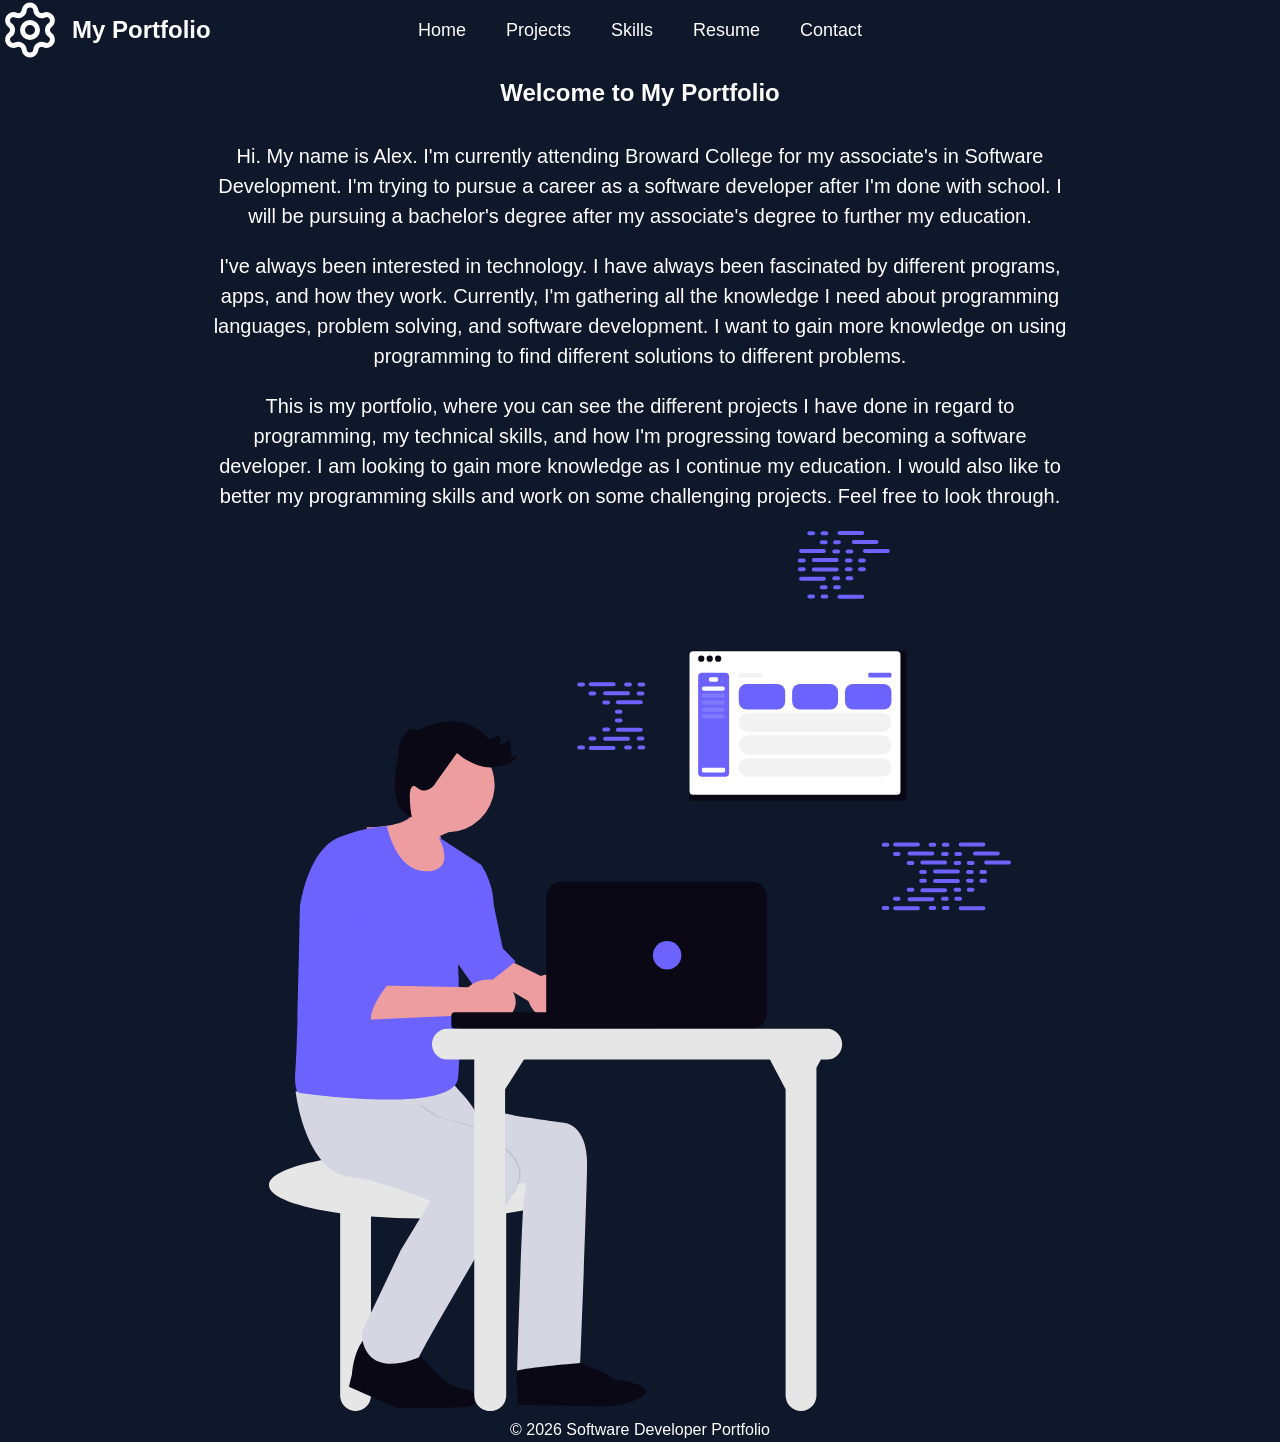
==== index.html @ 3af9dcb3 "Add developer illustration to home page Added an illustration of a developer working on a laptop." ====
<!DOCTYPE html>
<html lang="en">

<head>
    <meta charset="UTF-8">
    <meta name="viewport" content="width=device-width, initial-scale=1.0">
    <title>Home | Software Developer Portfolio</title>
    <link rel="stylesheet" href="css/external_css_file.css?v=2">
</head>

<body class="home-page">

    <header>
        <img src="assets/project_logo.svg" alt="">
        <span>My Portfolio</span>

        <nav>
            <ul>
                <li><a href="index.html">Home</a></li>
                <li><a href="projects.html">Projects</a></li>
                <li><a href="skills.html">Skills</a></li>
                <li><a href="resume.html">Resume</a></li>
                <li><a href="contact.html">Contact</a></li>
            </ul>
        </nav>
    </header>

    <main>
        <section class="home-intro">
            <h1>Welcome to My Portfolio</h1>

            <p>
                Hi. My name is Alex. I'm currently attending Broward College
                for my associate's in Software Development. I'm trying to
                pursue a career as a software developer after I'm done with
                school. I will be pursuing a bachelor's degree after my
                associate's degree to further my education.
            </p>

            <p>
                I've always been interested in technology. I have always
                been fascinated by different programs, apps, and how they
                work. Currently, I'm gathering all the knowledge I need
                about programming languages, problem solving, and software
                development. I want to gain more knowledge on using
                programming to find different solutions to different problems.
            </p>

            <p>
                This is my portfolio, where you can see the different
                projects I have done in regard to programming, my technical
                skills, and how I'm progressing toward becoming a software
                developer. I am looking to gain more knowledge as I continue
                my education. I would also like to better my programming
                skills and work on some challenging projects. Feel free
                to look through.
            </p>

            <img
    src="assets/undraw_build-mode_aa78.svg"
    alt="Illustration of a developer working on a laptop"
    class="developer-illustration"
>

            
        </section>
    </main>

    <footer>
        <p>&copy; 2026 Software Developer Portfolio</p>
    </footer>

</body>
</html>
---- css/external_css_file.css ----
/* CSS Reset */
* {
    margin: 0;
    padding: 0;
    box-sizing: border-box;
}

/* Body */
body {
    background-color: #0F172A;
    color: white;
    font-family: Arial, sans-serif;
    font-size: 16px;
    line-height: 1.5;
    min-height: 100vh;
    display: flex;
    flex-direction: column;
}

/* Header */
header {
    display: flex;
    align-items: center;
}

header img {
    width: 60px;
}

header span {
    font-size: 24px;
    font-weight: bold;
    margin-left: 12px;
}

/* Navigation */
nav {
    position: absolute;
    left: 50%;
    transform: translateX(-50%);
}

nav ul {
    display: flex;
    list-style: none;
    gap: 40px;
}

nav a {
    color: white;
    text-decoration: none;
    font-size: 18px;
}

nav a:hover {
    color: lightblue;
}

/* Main Content */
main {
    text-align: center;
    margin-top: 15px;
}

main h2 {
    margin-bottom: 10px;
}

main p {
    margin-bottom: 20px;
    font-size: 20px;
}

.home-page main h1 {
    margin-bottom: 30px;
}


/* Home Page */
.home-page main h2 {
    margin-top: 80px;
}

/* Projects Page */
.projects-page main section {
    margin-bottom: 40px;
}

.projects-page main section h2 {
    margin-bottom: 20px;
    font-size: 24px;
}

/* Skills Page */
.skills-page main section {
    margin-bottom: 25px;
}

.skills-page main section h2 {
    margin-bottom: 10px;
}

/* Contact Page */
.contact-page main a {
    color: lightblue;
}

/* Footer */
footer {
    margin-top: auto;
    text-align: center;
}

.skills-page footer {
    padding-top: 40px;
    padding-bottom: 15px;
}

/* Resume Page Styling */

.resume-page main section {
    margin-bottom: 40px;
}

.resume-page footer {
    padding-top: 20px;
    padding-bottom: 15px;
}

/* Home Page Introduction */
.home-page .home-intro {
    max-width: 900px;
    margin: 0 auto;
    padding: 0 20px;
}





/* Mobile */
@media (max-width: 600px) {
    header {
        flex-wrap: wrap;
        justify-content: center;
    }

    nav {
        position: static;
        transform: none;
        width: 100%;
        padding: 0 10px;
    }

    nav ul {
        flex-wrap: wrap;
        justify-content: center;
        gap: 20px;
    }

    main h1 {
        font-size: 28px;
    }
}
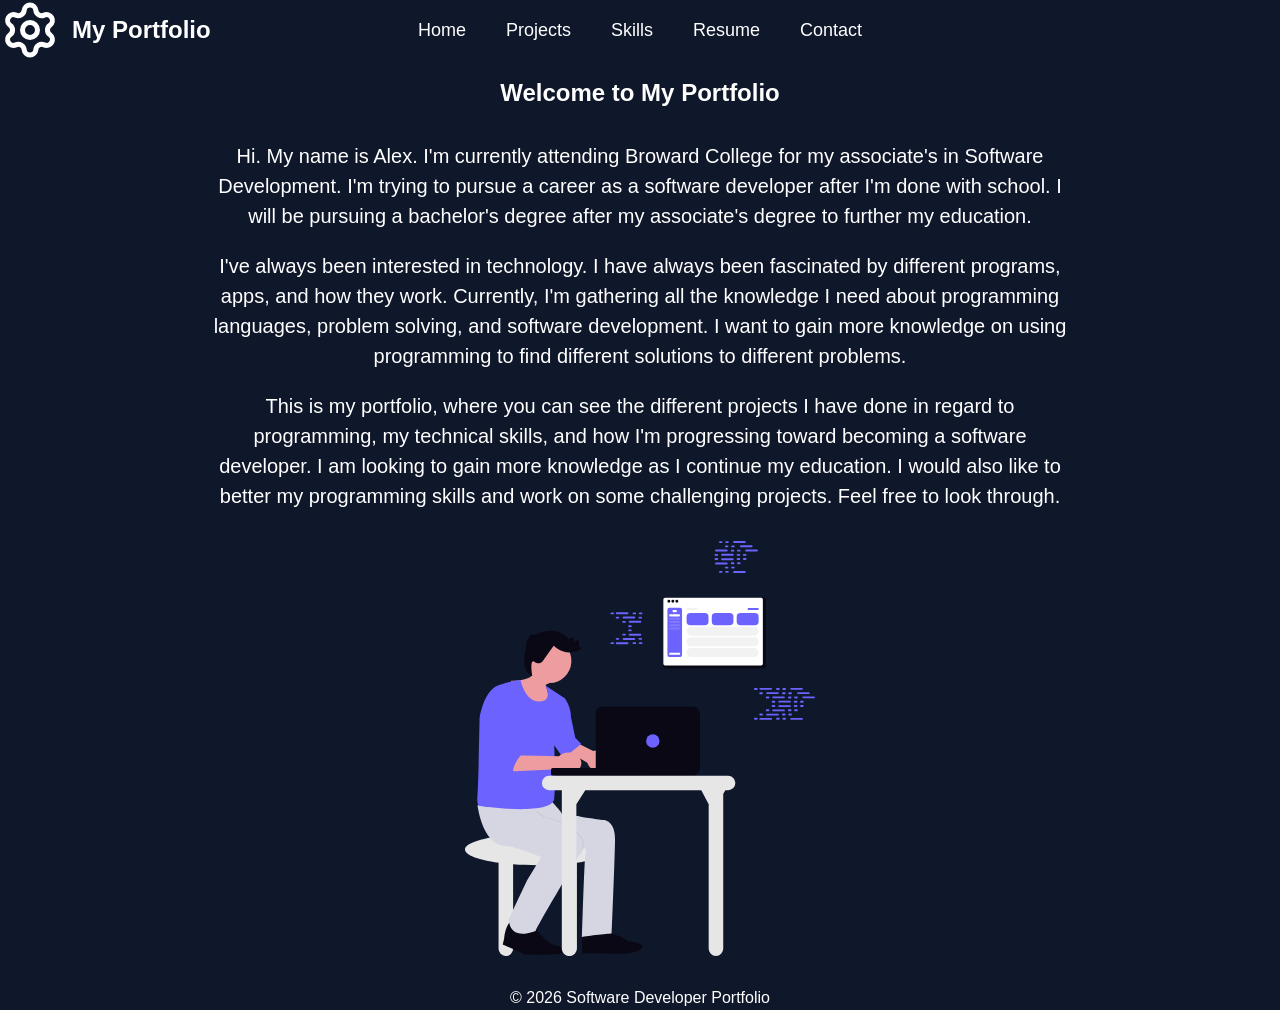
==== commit 31be6a74: "Refactor index.html to include divs for layout Added a div structure for the introductory text and i" ====
--- a/index.html
+++ b/index.html
@@ -28,6 +28,7 @@
 
     <main>
         <section class="home-intro">
+            <div class="intro-text">
             <h1>Welcome to My Portfolio</h1>
 
             <p>
@@ -57,12 +58,19 @@
                 to look through.
             </p>
 
+                </div>
+
+            <div class="intro-image">
+
+
+                
+
             <img
     src="assets/undraw_build-mode_aa78.svg"
     alt="Illustration of a developer working on a laptop"
     class="developer-illustration"
 >
-
+</div>
             
         </section>
     </main>
--- a/css/external_css_file.css
+++ b/css/external_css_file.css
@@ -83,11 +83,11 @@
 }
 
 /* Projects Page */
-.projects-page main section {
+.projects-page main article {
     margin-bottom: 40px;
 }
 
-.projects-page main section h2 {
+.projects-page main article h2 {
     margin-bottom: 20px;
     font-size: 24px;
 }
@@ -136,6 +136,93 @@
 }
 
 
+/* Developer Illustration */
+.home-page .developer-illustration {
+    display: block;
+    width: 100%;
+    max-width: 350px;
+    height: auto;
+    margin: 30px auto;
+}
+
+
+
+/* Resume Coursework Table */
+.resume-page .coursework table {
+    width: 100%;
+    max-width: 700px;
+    margin: 20px auto;
+    border-collapse: collapse;
+}
+
+.resume-page .coursework th,
+.resume-page .coursework td {
+    padding: 15px;
+    border: 1px solid #64748B;
+    text-align: left;
+}
+
+.resume-page .coursework th {
+    background-color: #334155;
+}
+
+.resume-page .coursework tbody tr:nth-of-type(odd) {
+    background-color: #1E293B;
+}
+
+.resume-page .coursework tbody tr:nth-of-type(even) {
+    background-color: #0F172A;
+}
+
+
+        
+/* Contact Form */
+.contact-page .contact-form {
+    max-width: 600px;
+    margin: 40px auto;
+    padding: 0 20px;
+}
+
+.contact-page .contact-form h2 {
+    margin-bottom: 20px;
+}
+
+.contact-page form {
+    display: flex;
+    flex-direction: column;
+    gap: 12px;
+    text-align: left;
+}
+
+.contact-page form label {
+    font-size: 18px;
+}
+
+.contact-page form input,
+.contact-page form select,
+.contact-page form textarea {
+    width: 100%;
+    padding: 12px;
+    border: 1px solid #64748B;
+    border-radius: 5px;
+    font: inherit;
+}
+
+.contact-page form button {
+    background-color: #2563EB;
+    color: white;
+    padding: 12px;
+    border: none;
+    border-radius: 5px;
+    font-size: 18px;
+    cursor: pointer;
+}
+
+.contact-page form button:hover {
+    background-color: #1D4ED8;
+}
+
+
 
 
 
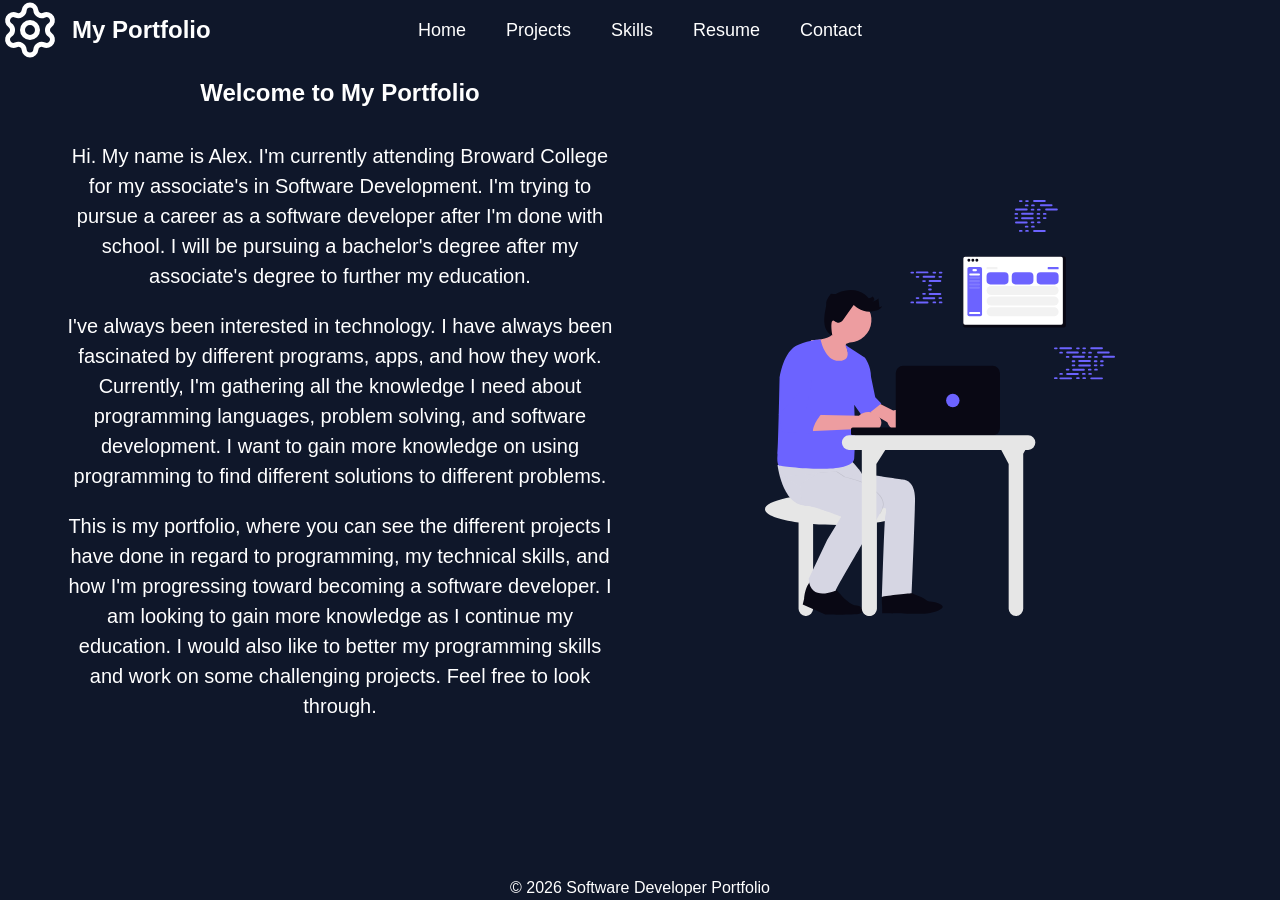
==== commit d3c7f263: "Update external CSS file version in index.html Updated the CSS file reference in the head section fr" ====
--- a/index.html
+++ b/index.html
@@ -6,7 +6,7 @@
     <meta charset="UTF-8">
     <meta name="viewport" content="width=device-width, initial-scale=1.0">
     <title>Home | Software Developer Portfolio</title>
-    <link rel="stylesheet" href="css/external_css_file.css?v=2">
+    <link rel="stylesheet" href="css/external_css_file.css?v=3">
 </head>
 
 <body class="home-page">
--- a/css/external_css_file.css
+++ b/css/external_css_file.css
@@ -130,9 +130,13 @@
 
 /* Home Page Introduction */
 .home-page .home-intro {
-    max-width: 900px;
+    max-width: 1200px;
     margin: 0 auto;
     padding: 0 20px;
+    display: grid;
+    grid-template-columns: 1fr 1fr;
+    gap: 40px;
+    align-items: center;
 }
 
 
@@ -231,6 +235,7 @@
     header {
         flex-wrap: wrap;
         justify-content: center;
+        
     }
 
     nav {
@@ -249,4 +254,8 @@
     main h1 {
         font-size: 28px;
     }
-}
+
+    .home-page .home-intro {
+    grid-template-columns: 1fr;
+}
+}
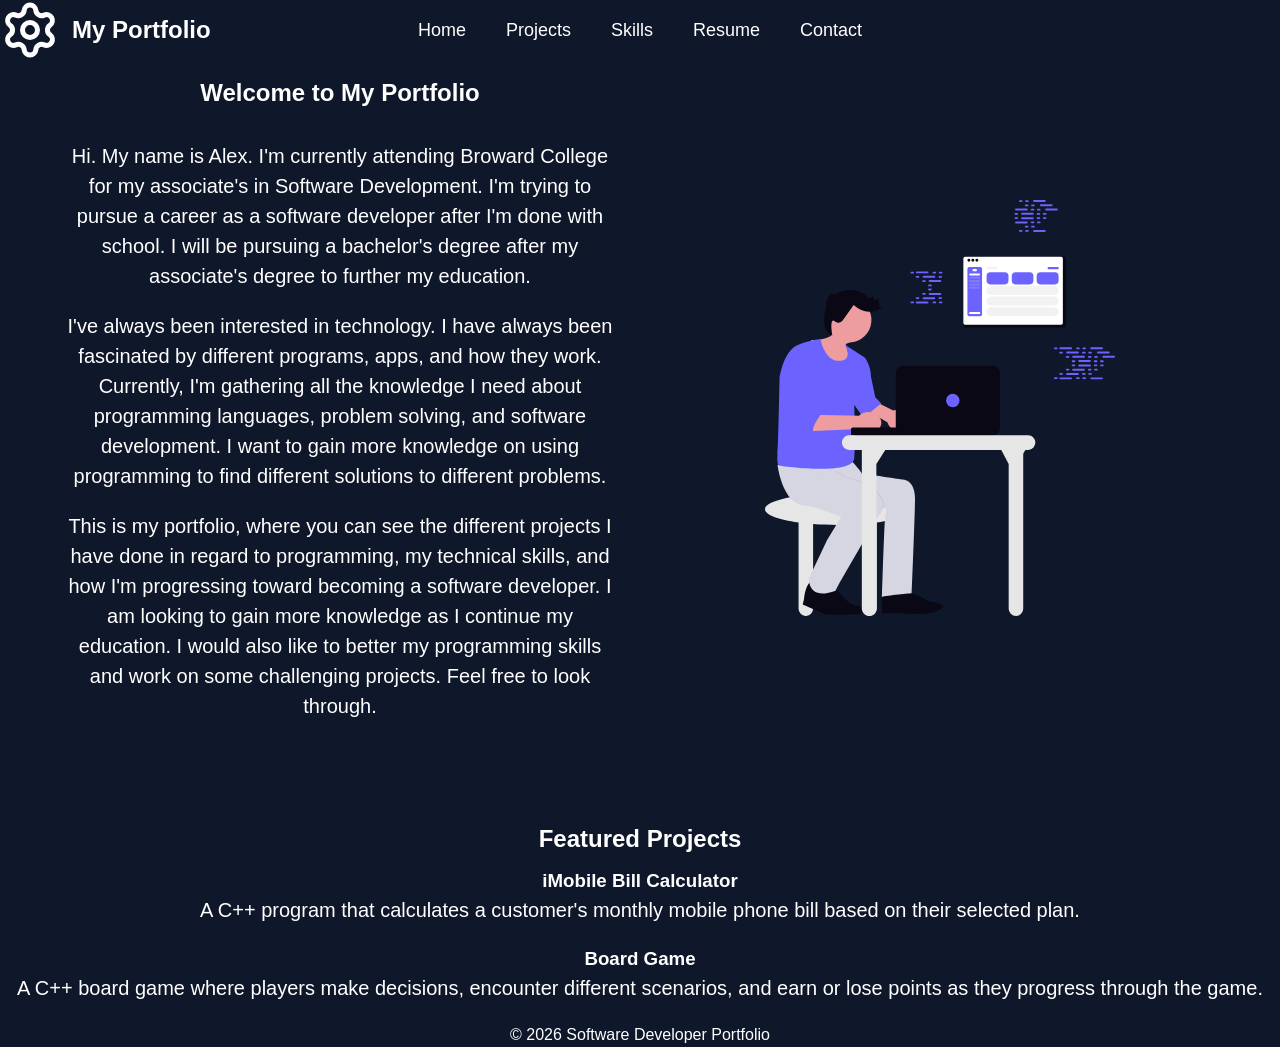
==== commit 10cbcab0: "Add featured projects to home page Added a section for featured projects with descriptions." ====
--- a/index.html
+++ b/index.html
@@ -73,6 +73,19 @@
 </div>
             
         </section>
+        <section class="featured-projects">
+            <h2>Featured Projects</h2>
+            <article class="project-card">
+    <h3>iMobile Bill Calculator</h3>
+        <p>A C++ program that calculates a customer's monthly mobile phone bill based on their selected plan.</p>
+</article>
+    <article class="project-card">
+    <h3>Board Game</h3>
+    <p>A C++ board game where players make decisions, encounter different scenarios, and earn or lose points as they progress through the game.</p>
+</article>
+</section>
+
+        
     </main>
 
     <footer>
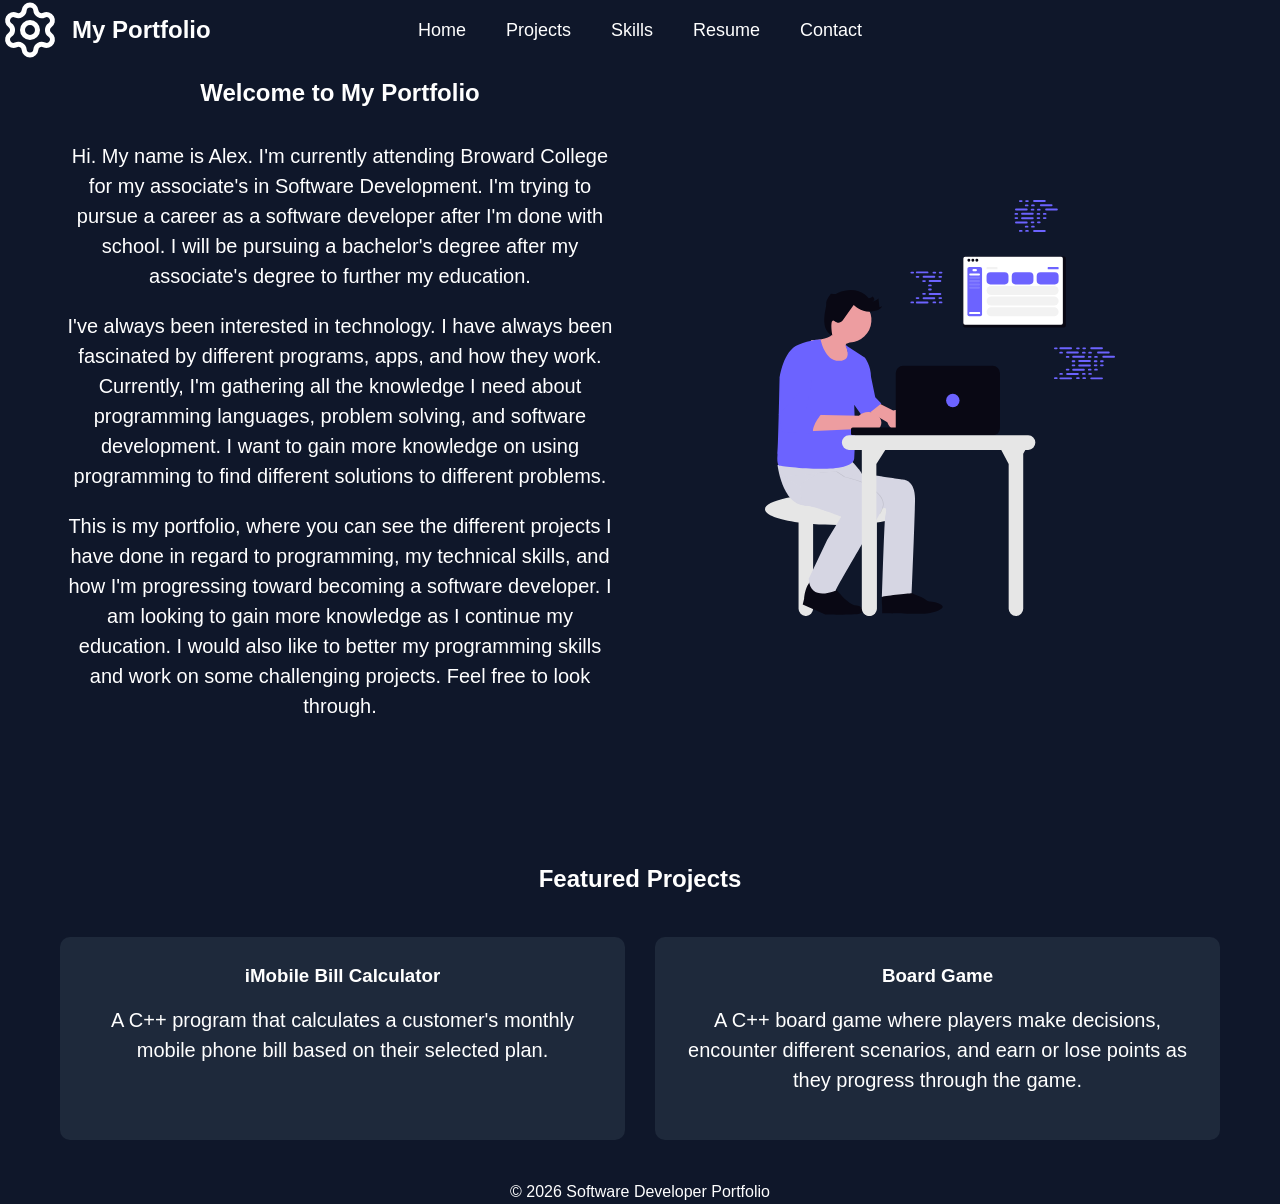
==== commit bd264517: "Update CSS version and maintain HTML structure Updated the external CSS file version and ensured pro" ====
--- a/index.html
+++ b/index.html
@@ -6,7 +6,7 @@
     <meta charset="UTF-8">
     <meta name="viewport" content="width=device-width, initial-scale=1.0">
     <title>Home | Software Developer Portfolio</title>
-    <link rel="stylesheet" href="css/external_css_file.css?v=3">
+    <link rel="stylesheet" href="css/external_css_file.css?v=5">
 </head>
 
 <body class="home-page">
--- a/css/external_css_file.css
+++ b/css/external_css_file.css
@@ -87,6 +87,27 @@
     margin-bottom: 40px;
 }
 
+.projects-page .project-card {
+    background-color: #1E293B;
+    padding: 25px;
+    border-radius: 10px;
+}
+
+.projects-page .projects-grid {
+    display: grid;
+    grid-template-columns: repeat(2, minmax(0, 1fr));
+    gap: 30px;
+    max-width: 1200px;
+    margin: 40px auto;
+    padding: 0 20px;
+}
+
+.projects-page video {
+    max-width: 100%;
+    height: auto;
+}
+
+
 .projects-page main article h2 {
     margin-bottom: 20px;
     font-size: 24px;
@@ -99,6 +120,22 @@
 
 .skills-page main section h2 {
     margin-bottom: 10px;
+}
+
+.skills-page .skills-grid {
+    display: grid;
+    grid-template-columns: repeat(2, minmax(0, 1fr));
+    gap: 30px;
+    max-width: 1200px;
+    margin: 40px auto;
+    padding: 0 20px;
+}
+
+.skills-page .skills-grid section {
+    background-color: #1E293B;
+    padding: 25px;
+    border-radius: 10px;
+    margin-bottom: 0;
 }
 
 /* Contact Page */
@@ -121,6 +158,23 @@
 
 .resume-page main section {
     margin-bottom: 40px;
+}
+
+.resume-page .resume-grid {
+    display: grid;
+    grid-template-columns: repeat(2, minmax(0, 1fr));
+    gap: 30px;
+    max-width: 1200px;
+    margin: 40px auto;
+    padding: 0 20px;
+    text-align: left;
+}
+
+.resume-page .resume-grid > section {
+    background-color: #1E293B;
+    padding: 25px;
+    border-radius: 10px;
+    margin-bottom: 0;
 }
 
 .resume-page footer {
@@ -148,6 +202,32 @@
     height: auto;
     margin: 30px auto;
 }
+
+/* Featured Projects */
+
+.home-page .featured-projects {
+    max-width: 1200px;
+    margin: 40px auto;
+    padding: 0 20px;
+    display: grid;
+    grid-template-columns: repeat(2, 1fr);
+    gap: 30px;
+}
+
+.home-page .featured-projects h2 {
+    grid-column: 1 / -1;
+}
+
+.home-page .project-card {
+    background-color: #1E293B;
+    padding: 25px;
+    border-radius: 10px;
+}
+
+.home-page .project-card h3 {
+    margin-bottom: 15px;
+}
+
 
 
 
@@ -258,4 +338,23 @@
     .home-page .home-intro {
     grid-template-columns: 1fr;
 }
-}
+
+    .home-page .featured-projects {
+        grid-template-columns: 1fr;
+
+    }
+
+    .projects-page .projects-grid {
+    grid-template-columns: 1fr;
+}
+    .skills-page .skills-grid {
+    grid-template-columns: 1fr;
+}
+
+    .resume-page .resume-grid {
+    grid-template-columns: 1fr;
+}
+
+    
+    
+}
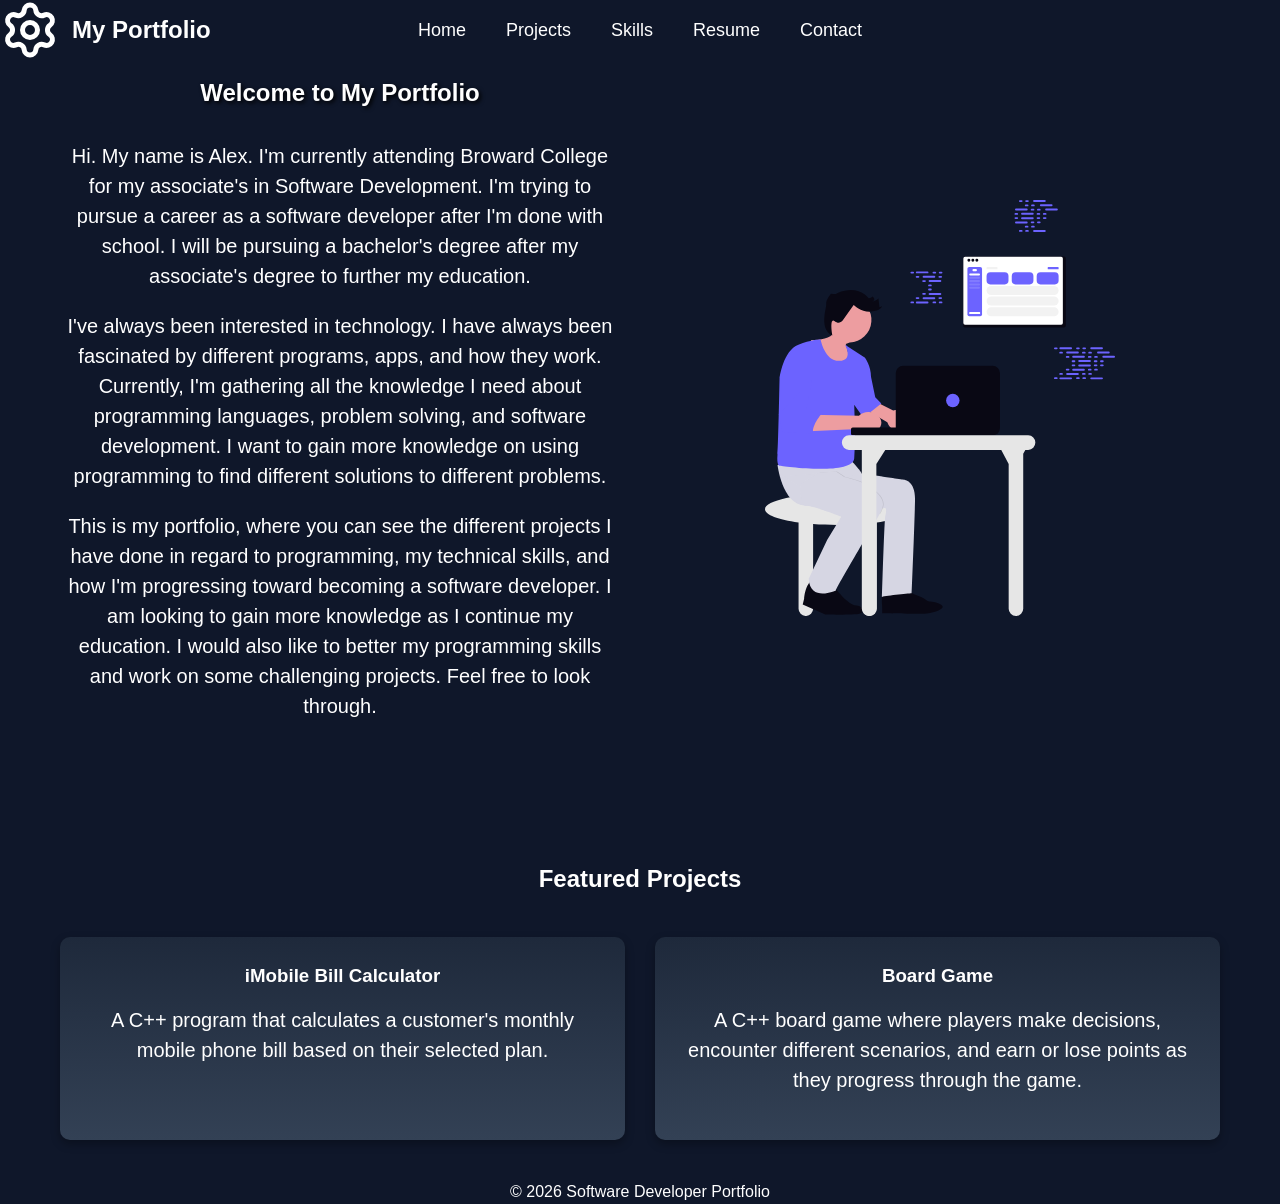
==== commit 5eb7b1bd: "Add favicon link to index.html Added a favicon link to the head section of the HTML." ====
--- a/index.html
+++ b/index.html
@@ -6,6 +6,7 @@
     <meta charset="UTF-8">
     <meta name="viewport" content="width=device-width, initial-scale=1.0">
     <title>Home | Software Developer Portfolio</title>
+    <link rel="icon" type="image/svg+xml" href="assets/project_logo.svg">
     <link rel="stylesheet" href="css/external_css_file.css?v=5">
 </head>
 
--- a/css/external_css_file.css
+++ b/css/external_css_file.css
@@ -358,3 +358,43 @@
     
     
 }
+
+/* Advanced CSS Styling */
+
+/* Text Shadow */
+main h1 {
+    text-shadow: 2px 2px 4px #000000;
+}
+
+/* Gradient and Box Shadow */
+.project-card {
+    background: linear-gradient(#1E293B, #334155);
+    box-shadow: 0 4px 10px rgba(0, 0, 0, 0.3);
+}
+
+/* Opacity Effect */
+.project-card:hover {
+    opacity: 0.9;
+}
+
+/* Tablet Responsive Design */
+@media (min-width: 601px) and (max-width: 900px) {
+    header {
+        flex-wrap: wrap;
+        justify-content: center;
+    }
+
+    nav {
+        position: static;
+        transform: none;
+        width: 100%;
+    }
+
+    nav ul {
+        justify-content: center;
+        flex-wrap: wrap;
+        gap: 25px;
+    }
+}
+
+
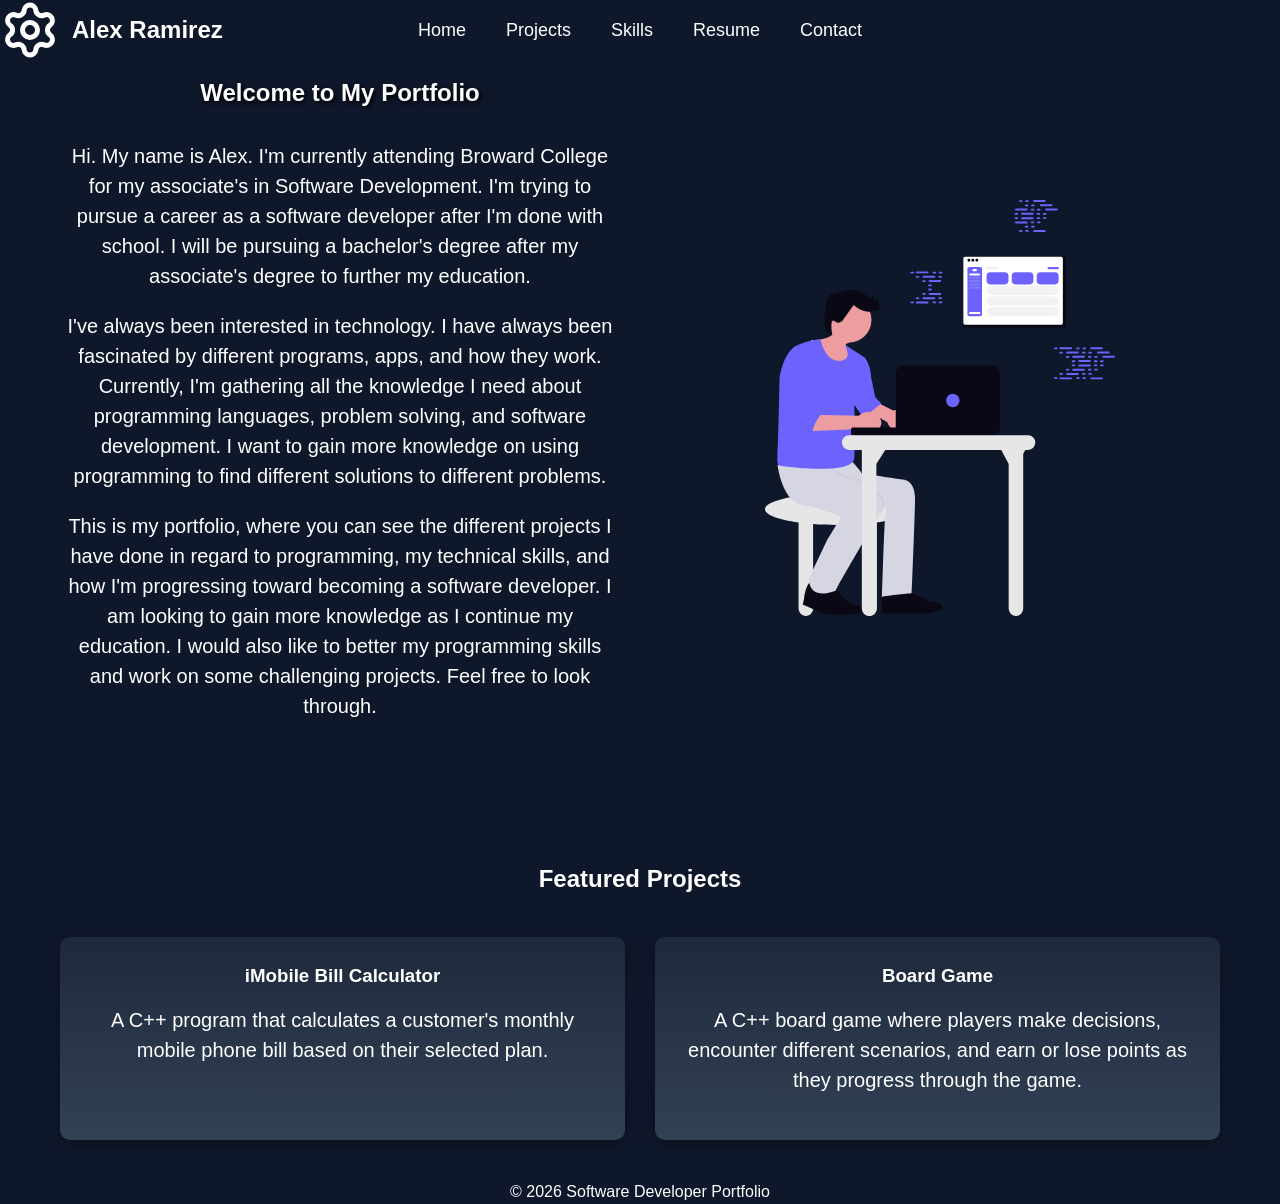
==== commit 5d76975e: "Update portfolio header with name and logo" ====
--- a/index.html
+++ b/index.html
@@ -12,9 +12,9 @@
 
 <body class="home-page">
 
-    <header>
-        <img src="assets/project_logo.svg" alt="">
-        <span>My Portfolio</span>
+   <header>
+    <img src="assets/project_logo.svg" alt="">
+    <span>Alex Ramirez</span>
 
         <nav>
             <ul>
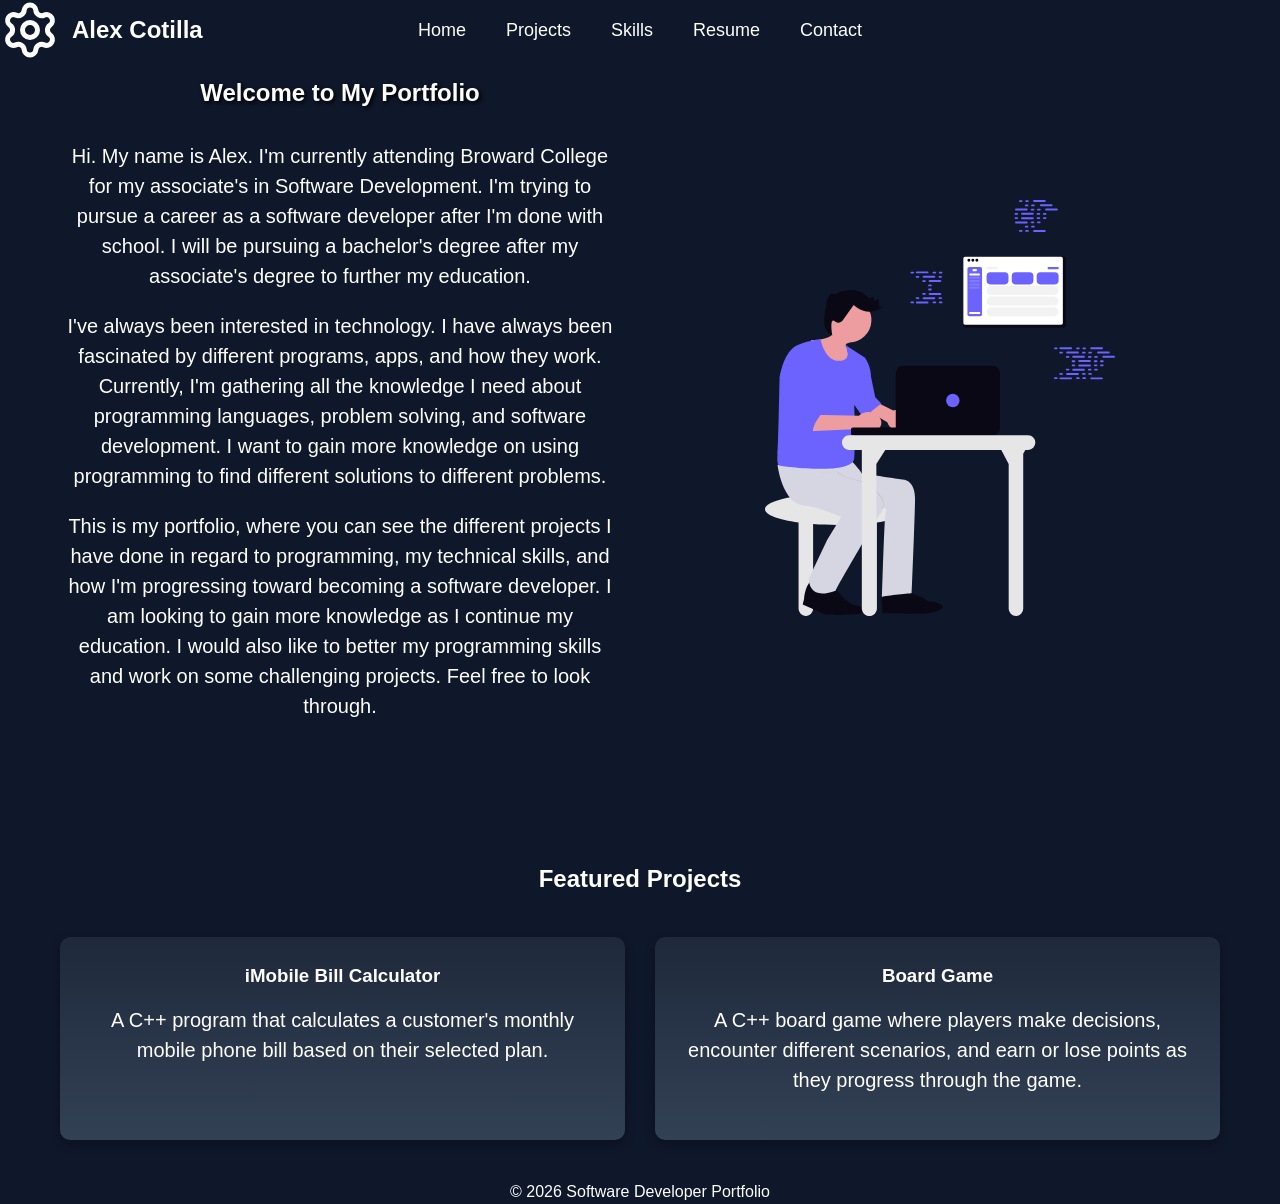
==== commit f138e225: "Change name in header from 'Alex Ramirez' to 'Alex Cotilla' Updated the name from 'Alex Ramirez' to " ====
--- a/index.html
+++ b/index.html
@@ -14,7 +14,7 @@
 
    <header>
     <img src="assets/project_logo.svg" alt="">
-    <span>Alex Ramirez</span>
+    <span>Alex Cotilla</span>
 
         <nav>
             <ul>
